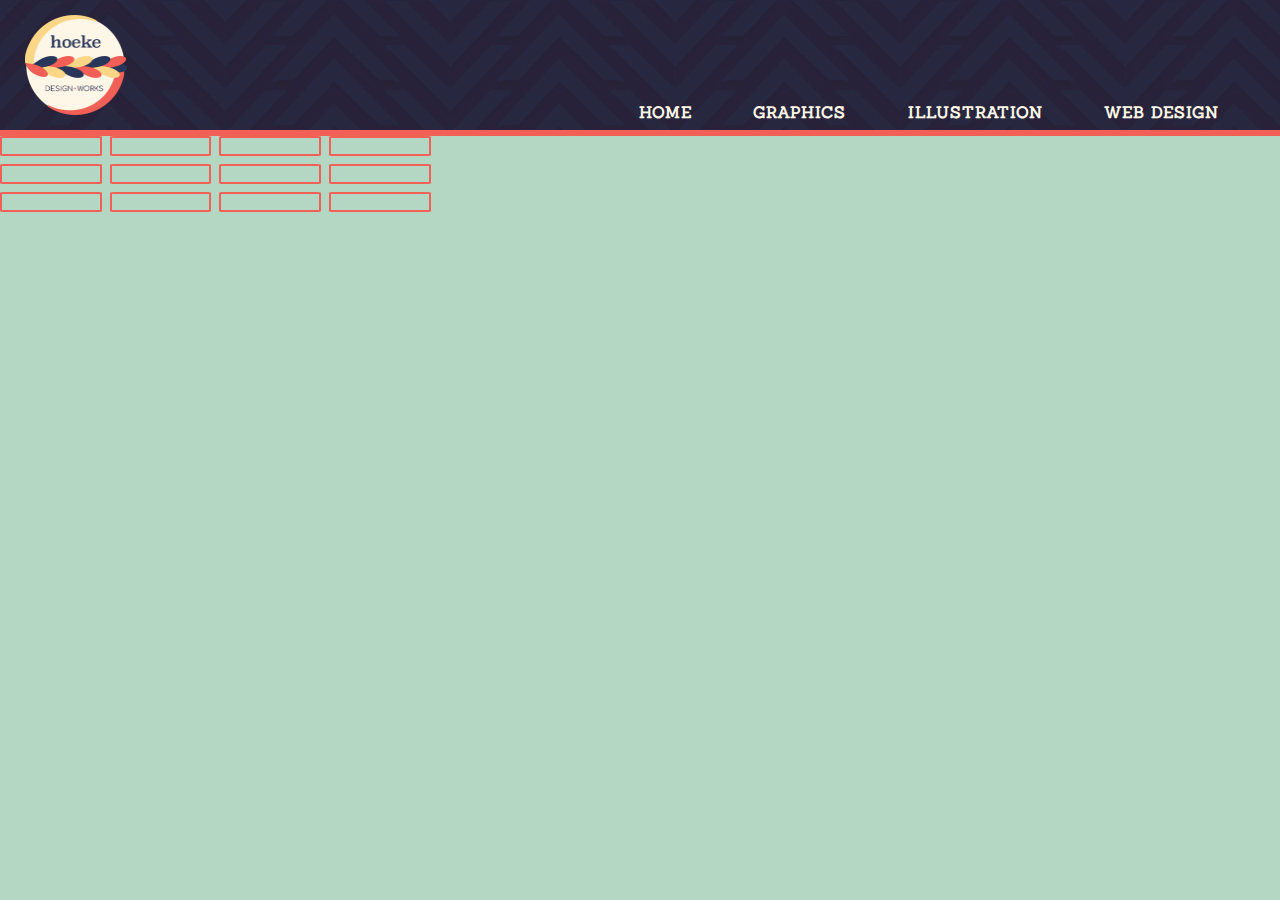
==== illo/illo.html @ 3543bf97 "illo page" ====
<!DOCTYPE html>
<html lang="en">

<head>
    <meta charset="UTF-8">
    <meta name="viewport" content="width=device-width, initial-scale=1.0">
    <meta http-equiv="X-UA-Compatible" content="ie=edge">
    <title>Logo Design</title>
    <link rel="stylesheet" href="../reset.css">
    <link rel="stylesheet" href="../styles.css">
    <link href="https://fonts.googleapis.com/css?family=Sanchez&display=swap" rel="stylesheet">
    <link href="https://fonts.googleapis.com/css?family=Montserrat:500,700,900&display=swap" rel="stylesheet">
    <script src="https://kit.fontawesome.com/39ba70f6a0.js"></script>
</head>

<body>
    <header>
        <div class="logo">
        </div>
        <nav>
            <div class="menu-item" id="home">
                <a id="homelink" href="#">Home</a>
                <img id="homeimg" src="images/menuHoverIcons-1.png" alt="" width=35px> 
                
            </div>
            <div class="menu-item">
                    <a id="graphicslink" href="#">Graphics</a>
                    <img id="graphicsimg" src="images/menuHoverIcons-02.png" alt="" width=35px>
                    
            </div>
            <div class="menu-item">
                    <a id="illolink" href="#">Illustration</a>
                    <img id="illoimg" src="images/menuHoverIconsillo.png" alt="" width=30px>
                    
            </div>
            <div class="menu-item">
                    <a id="wdlink" href="#">Web Design</a>
                    <img id="wdimg" src="images/menuHoverIcons-04.png" alt="" width=35px>
                    
            </div>
        </nav>
 
    </header>

    <main class="illo-page-main">
        <div class="patterns">
            
            <figure class="pattern-fig">
                <img src="" alt=""></figure>
            <figure class="pattern-fig">
                <img src="" alt=""></figure>
            <figure class="pattern-fig">
                <img src="" alt=""></figure>
            <figure class="pattern-fig">
                <img src="" alt=""></figure>
            <figure class="pattern-fig">
                <img src="" alt=""></figure>
            <figure class="pattern-fig">
                <img src="" alt=""></figure>
            <figure class="pattern-fig">
                <img src="" alt=""></figure>
            <figure class="pattern-fig">
                <img src="" alt=""></figure>
            <figure class="pattern-fig">
                <img src="" alt=""></figure>
            <figure class="pattern-fig">
                <img src="" alt=""></figure>
            <figure class="pattern-fig">
                <img src="" alt=""></figure>
            <figure class="pattern-fig">
                <img src="" alt=""></figure>   
        </div>
    </main>
---- styles.css ----
* {
    text-decoration: none;
}

:root {
    --blue-dk: #282e4b;
    --coral: #f15f56;
    --cream: #fef7e7;
    --mint: #b3d7c3;
}
body {
    background-color: var(--mint);
    margin: 0;
    padding: 0;
}
p {
    font-family: 'Montserrat', sans-serif;
    font-size: 1rem;
    font-weight: 500;
    line-height: 1.5;
    color:var(--blue-dk);
    margin-top: 0;
}

h2 {
    font-size: 40px;

}
h2, h3 {
    font-family: 'Sanchez', serif;
    margin-top: 0;
    margin-bottom: 25px;
    color:  #f15f56cc;
}
h3 {
    font-size: 28px;
    margin: 2rem 0;

}
/* HEADER STYLES */
header {
   
    background-image: url("images/bg_herringbone_tile.jpg");
    background-color: var(--blue-dk);
    background-blend-mode: color-burn;
    background-image: url("images/bg_herringbone_tile.jpg");
    display: grid;
    grid-template-columns: 1fr minmax(400px, 1fr) 2%;
    padding: 10px 25px;
    height: 110px;
    border-bottom: 6px solid var(--coral);
}
.logo {
    background-image: url("images/hdwLogo.png");
    background-size:contain;
    background-repeat: no-repeat;
    margin: 5px 0;
}
nav {
    display: flex;
    justify-content: space-between;
    align-items: flex-end;
}

.menu-item {
    display: flex;
    flex-direction: column-reverse;
    align-items: center;
}

.menu-item a {
    font-family: Sanchez, serif;
    text-transform: uppercase;
    font-size: 1rem;
    font-weight: bold;
    letter-spacing: 1px;
    color:var(--cream);
    padding: 5px 11px 0;
}
.menu-item img {
    transition: .75s ease-out;
}
#homelink:hover + #homeimg,
#graphicslink:hover + #graphicsimg,
#illolink:hover + #illoimg,
#wdlink:hover + #wdimg
{
  visibility: visible;
  opacity: 1.0;
  transform: translate(0px, -8px);
  transition: .75s;
  
}

#homeimg, #graphicsimg, #illoimg, #wdimg {
    opacity: 0.0;
    visibility: hidden;
    transition: 0s;
}

/* MAIN CONTAINER STYLES */
/* H1 SIDE STYLES */
.main-container {
    display: grid;
    grid-template-columns: 10% 80% 10%;
    padding: 40px 2%;
}
.main-container h1 {
    writing-mode: vertical-rl;
    transform: rotate(180deg);
    text-align: right;
    font-family: 'Montserrat', sans-serif;
    color: var(--cream);
    opacity: 0.5;
    font-size: 80px;
    justify-self: center;
}
/* MAIN HERO STYLES */

main {
    display: grid;
    grid-template-columns: 1fr 1fr 1fr;
    grid-template-rows: 1fr 1fr 1fr;
    grid-template-areas: "illo illo profile"
                        "gdesign gdesign profile"
                        "wd wd profile";
     grid-gap: 30px;                   

}
.hero {
    padding: 25px;
    border: 2px solid var(--cream);
    border-top-right-radius: 36px;
    background-color: var(--mint);
    background-image: url("images/leaf25.png");
   
    background-blend-mode: soft-light;
    background-repeat: repeat;
    background-size: contain;
}

.illo {
    grid-area: illo;
}

.gdesign {
    grid-area: gdesign;
}
.webdev {
    grid-area:wd;
}

.profile {
    grid-area: profile;
}

.float-arc {
    
    float: right;
    height: 300px;
    width: 300px;
    clip-path: circle(300px at 300px 1px);
    shape-outside: circle(93% at 300px 1px);
    margin: -25px -25px 25px 25px;
}

#asset3 {
    background-image: url("images/asset3.png");
}

#asset2 {
    background-image: url("images/asset2.png");
}

#assetx {
    background-image: url("images/wdhead1.jpg");
    background-color: #ecbbae;

    border-radius: 15px;
    border-top-right-radius: 36px;
    background-position: center;
    
}
#profile {
    background-image: url("images/softProfile.jpg");
    background-position: 75% 50%;
    background-repeat: no-repeat;
    background-size: cover;
    border-radius: 15px;
    border-top-right-radius: 36px;
}

.webskills {
    display: flex;
    justify-content: space-evenly;
    padding: 0 15%;
}

.adobeskills {
    margin-top: 2rem;
    display: flex;
    justify-content: center;
    align-items: flex-start;
}
.fa-adobe {
    margin-top: -7px;
}
.skillset li {
    font-family: Sanchez, serif;
    font-size: .9rem;
    text-transform: uppercase;
    margin-left: 25px;
    color: var(--blue-dk);
    line-height: 1.25;
    text-shadow: 2px 2px #c8c8c8b3;
    letter-spacing: 1px;
}
.skillset .fab, .devel-skills .fab {
    font-size: 4rem;
    color: var(--blue-dk);
    text-shadow: 2px 2px #82a08f78;
    text-align: center;
}
#greensock {
    background-image: url("images/greensock.svg");
    background-repeat: no-repeat;
    height: 4rem;
    width: 4rem;
}


.arc-wrap {
    filter: drop-shadow(-5px 12px 8px rgba(132, 173, 150, 0.5));      
}

.social {
    display: flex;
    flex-direction: column;
    justify-self: center;
    padding-top: 15px;
}

.social li {
    width: 50px;
    height: 50px;
    background-color: var(--coral);
    border-radius: 50%;
    margin-bottom: 30px;
    display: flex;
    justify-content: center;
    align-items: center;
}
.social i {
    color: var(--cream);
    font-size: 30px;
}

/* +++ILLO PAGE ILLO PAGE +++*/

.patterns {
    display: grid;
    grid-template-columns: repeat(4, 25%);
    grid-template-rows: repeat(3, 1fr);
    grid-gap: .5rem;
}

.patterns figure {
    border: 2px solid var(--coral);
    border-radius: 5%;

}
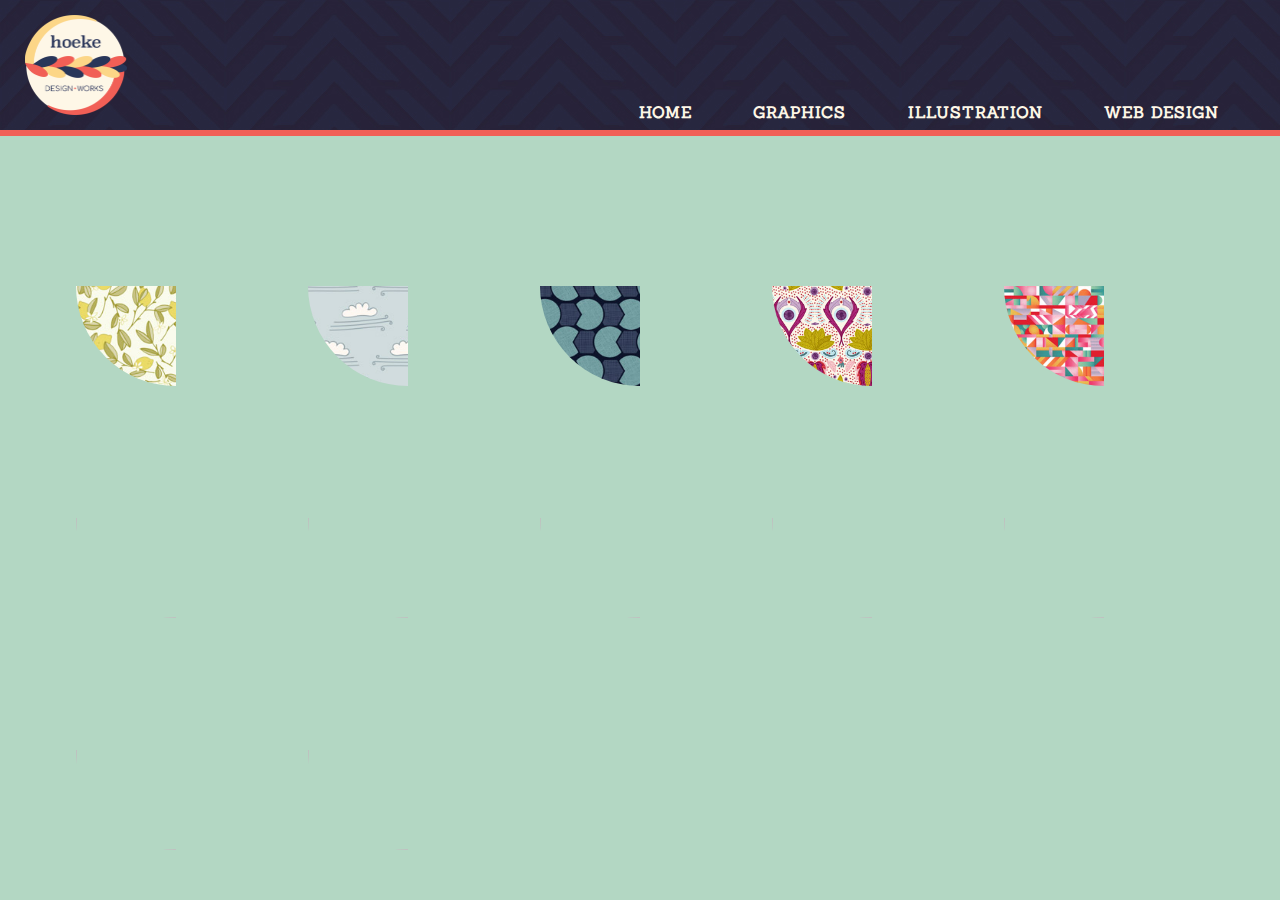
==== commit 049fb4c5: "begin set up animate portfolio//before hover" ====
--- a/illo/illo.html
+++ b/illo/illo.html
@@ -46,15 +46,19 @@
         <div class="patterns">
             
             <figure class="pattern-fig">
-                <img src="" alt=""></figure>
+                <img src="/illo/pattern-images/9-24-IG.jpg" alt="">
+            </figure>
             <figure class="pattern-fig">
-                <img src="" alt=""></figure>
+                <img src="/illo/pattern-images/9-26-IG.jpg" alt="">
+            </figure>
             <figure class="pattern-fig">
-                <img src="" alt=""></figure>
+                <img src="/illo/pattern-images/10-2-IG.jpg" alt="">
+            </figure>
             <figure class="pattern-fig">
-                <img src="" alt=""></figure>
+                <img src="/illo/pattern-images/Alexandra_Tile-05.jpg" alt="">
+            </figure>
             <figure class="pattern-fig">
-                <img src="" alt=""></figure>
+                <img src="/illo/pattern-images/blockParty.jpg" alt=""></figure>
             <figure class="pattern-fig">
                 <img src="" alt=""></figure>
             <figure class="pattern-fig">
--- a/styles.css
+++ b/styles.css
@@ -119,7 +119,7 @@
 }
 /* MAIN HERO STYLES */
 
-main {
+.main-home {
     display: grid;
     grid-template-columns: 1fr 1fr 1fr;
     grid-template-rows: 1fr 1fr 1fr;
@@ -261,13 +261,41 @@
 
 .patterns {
     display: grid;
-    grid-template-columns: repeat(4, 25%);
-    grid-template-rows: repeat(3, 1fr);
-    grid-gap: .5rem;
+    grid-template-columns: repeat(auto-fill, 200px);
+    grid-template-rows: repeat(3, 200px);
+    grid-gap: 2rem;
+    justify-content: center;
+    padding: 50px;
 }
 
 .patterns figure {
-    border: 2px solid var(--coral);
-    border-radius: 5%;
-
-}+    
+}
+.pattern-fig img {
+    width: 100%;
+    height: 100%;
+    object-fit: cover;
+    border-radius: 50%;
+    clip-path: inset(50% 50% 0 0);
+    animation: clock-reveal .35s cubic-bezier(.17,.67,.8,.16) forwards;
+}
+@keyframes clock-reveal {
+    15% {
+      clip-path: polygon(16% 34%, 34% 42%, 50% 50%, 50% 100%, 0 100%, 0 25%);
+    }
+    32% {
+      clip-path: polygon(18% 18%, 36% 36%, 50% 50%, 50% 100%, 0 100%, 0 0);
+    }
+    48% {
+      clip-path: polygon(50% 0, 50% 25%, 50% 50%, 50% 100%, 0 100%, 0 0);
+    }
+    64% {
+      clip-path: polygon(100% 0, 75% 25%, 50% 50%, 50% 100%, 0 100%, 0 0);
+    }
+    82% {
+      clip-path: polygon(100% 0, 100% 50%, 50% 50%, 50% 100%, 0 100%, 0 0);
+    }
+    100% {
+     clip-path: polygon(100% 0, 100% 100%, 76% 100%, 50% 100%, 0 100%, 0 0);
+    }
+  }